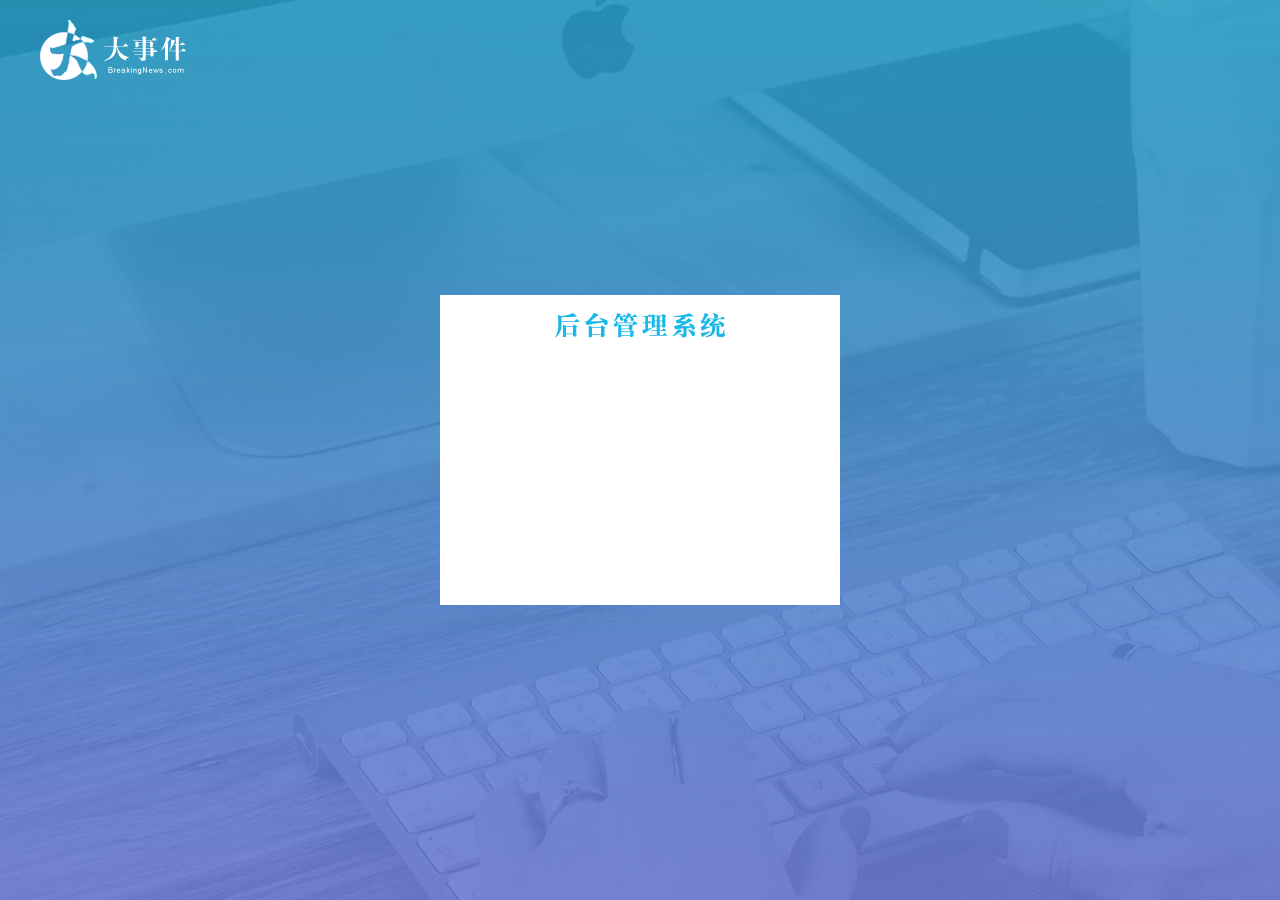
==== login.html @ 134fc9a3 "添加了顶部logo和标题" ====
<!DOCTYPE html>
<html lang="en">

<head>
    <meta charset="UTF-8">
    <meta http-equiv="X-UA-Compatible" content="IE=edge">
    <meta name="viewport" content="width=device-width, initial-scale=1.0">
    <title>大事件-登录页面</title>
    <!-- 引入 layui的css文件 -->
    <link rel="stylesheet" href="/assets/lib/layui/css/layui.css">
    <!-- 引入 本页面 的 css -->
    <link rel="stylesheet" href="/assets/css/login.css">
</head>

<body>
    <!-- 顶部 logo -->
    <div class="layui-main header">
        <img src="/assets/images/logo.png" alt="">
    </div>
    <!-- 注册和登录区域   -->
    <div class="loginAndRegBox">
        <!-- 1.标题 -->
        <div class="titleBox"></div>
        <!-- 2.登录 -->
        <!-- 3.注册 -->
    </div>
</body>

</html>
---- assets/lib/layui/css/layui.css ----
/** layui-v2.5.5 MIT License By https://www.layui.com */
 .layui-inline,img{display:inline-block;vertical-align:middle}h1,h2,h3,h4,h5,h6{font-weight:400}.layui-edge,.layui-header,.layui-inline,.layui-main{position:relative}.layui-body,.layui-edge,.layui-elip{overflow:hidden}.layui-btn,.layui-edge,.layui-inline,img{vertical-align:middle}.layui-btn,.layui-disabled,.layui-icon,.layui-unselect{-moz-user-select:none;-webkit-user-select:none;-ms-user-select:none}.layui-elip,.layui-form-checkbox span,.layui-form-pane .layui-form-label{text-overflow:ellipsis;white-space:nowrap}.layui-breadcrumb,.layui-tree-btnGroup{visibility:hidden}blockquote,body,button,dd,div,dl,dt,form,h1,h2,h3,h4,h5,h6,input,li,ol,p,pre,td,textarea,th,ul{margin:0;padding:0;-webkit-tap-highlight-color:rgba(0,0,0,0)}a:active,a:hover{outline:0}img{border:none}li{list-style:none}table{border-collapse:collapse;border-spacing:0}h4,h5,h6{font-size:100%}button,input,optgroup,option,select,textarea{font-family:inherit;font-size:inherit;font-style:inherit;font-weight:inherit;outline:0}pre{white-space:pre-wrap;white-space:-moz-pre-wrap;white-space:-pre-wrap;white-space:-o-pre-wrap;word-wrap:break-word}body{line-height:24px;font:14px Helvetica Neue,Helvetica,PingFang SC,Tahoma,Arial,sans-serif}hr{height:1px;margin:10px 0;border:0;clear:both}a{color:#333;text-decoration:none}a:hover{color:#777}a cite{font-style:normal;*cursor:pointer}.layui-border-box,.layui-border-box *{box-sizing:border-box}.layui-box,.layui-box *{box-sizing:content-box}.layui-clear{clear:both;*zoom:1}.layui-clear:after{content:'\20';clear:both;*zoom:1;display:block;height:0}.layui-inline{*display:inline;*zoom:1}.layui-edge{display:inline-block;width:0;height:0;border-width:6px;border-style:dashed;border-color:transparent}.layui-edge-top{top:-4px;border-bottom-color:#999;border-bottom-style:solid}.layui-edge-right{border-left-color:#999;border-left-style:solid}.layui-edge-bottom{top:2px;border-top-color:#999;border-top-style:solid}.layui-edge-left{border-right-color:#999;border-right-style:solid}.layui-disabled,.layui-disabled:hover{color:#d2d2d2!important;cursor:not-allowed!important}.layui-circle{border-radius:100%}.layui-show{display:block!important}.layui-hide{display:none!important}@font-face{font-family:layui-icon;src:url(../font/iconfont.eot?v=250);src:url(../font/iconfont.eot?v=250#iefix) format('embedded-opentype'),url(../font/iconfont.woff2?v=250) format('woff2'),url(../font/iconfont.woff?v=250) format('woff'),url(../font/iconfont.ttf?v=250) format('truetype'),url(../font/iconfont.svg?v=250#layui-icon) format('svg')}.layui-icon{font-family:layui-icon!important;font-size:16px;font-style:normal;-webkit-font-smoothing:antialiased;-moz-osx-font-smoothing:grayscale}.layui-icon-reply-fill:before{content:"\e611"}.layui-icon-set-fill:before{content:"\e614"}.layui-icon-menu-fill:before{content:"\e60f"}.layui-icon-search:before{content:"\e615"}.layui-icon-share:before{content:"\e641"}.layui-icon-set-sm:before{content:"\e620"}.layui-icon-engine:before{content:"\e628"}.layui-icon-close:before{content:"\1006"}.layui-icon-close-fill:before{content:"\1007"}.layui-icon-chart-screen:before{content:"\e629"}.layui-icon-star:before{content:"\e600"}.layui-icon-circle-dot:before{content:"\e617"}.layui-icon-chat:before{content:"\e606"}.layui-icon-release:before{content:"\e609"}.layui-icon-list:before{content:"\e60a"}.layui-icon-chart:before{content:"\e62c"}.layui-icon-ok-circle:before{content:"\1005"}.layui-icon-layim-theme:before{content:"\e61b"}.layui-icon-table:before{content:"\e62d"}.layui-icon-right:before{content:"\e602"}.layui-icon-left:before{content:"\e603"}.layui-icon-cart-simple:before{content:"\e698"}.layui-icon-face-cry:before{content:"\e69c"}.layui-icon-face-smile:before{content:"\e6af"}.layui-icon-survey:before{content:"\e6b2"}.layui-icon-tree:before{content:"\e62e"}.layui-icon-upload-circle:before{content:"\e62f"}.layui-icon-add-circle:before{content:"\e61f"}.layui-icon-download-circle:before{content:"\e601"}.layui-icon-templeate-1:before{content:"\e630"}.layui-icon-util:before{content:"\e631"}.layui-icon-face-surprised:before{content:"\e664"}.layui-icon-edit:before{content:"\e642"}.layui-icon-speaker:before{content:"\e645"}.layui-icon-down:before{content:"\e61a"}.layui-icon-file:before{content:"\e621"}.layui-icon-layouts:before{content:"\e632"}.layui-icon-rate-half:before{content:"\e6c9"}.layui-icon-add-circle-fine:before{content:"\e608"}.layui-icon-prev-circle:before{content:"\e633"}.layui-icon-read:before{content:"\e705"}.layui-icon-404:before{content:"\e61c"}.layui-icon-carousel:before{content:"\e634"}.layui-icon-help:before{content:"\e607"}.layui-icon-code-circle:before{content:"\e635"}.layui-icon-water:before{content:"\e636"}.layui-icon-username:before{content:"\e66f"}.layui-icon-find-fill:before{content:"\e670"}.layui-icon-about:before{content:"\e60b"}.layui-icon-location:before{content:"\e715"}.layui-icon-up:before{content:"\e619"}.layui-icon-pause:before{content:"\e651"}.layui-icon-date:before{content:"\e637"}.layui-icon-layim-uploadfile:before{content:"\e61d"}.layui-icon-delete:before{content:"\e640"}.layui-icon-play:before{content:"\e652"}.layui-icon-top:before{content:"\e604"}.layui-icon-friends:before{content:"\e612"}.layui-icon-refresh-3:before{content:"\e9aa"}.layui-icon-ok:before{content:"\e605"}.layui-icon-layer:before{content:"\e638"}.layui-icon-face-smile-fine:before{content:"\e60c"}.layui-icon-dollar:before{content:"\e659"}.layui-icon-group:before{content:"\e613"}.layui-icon-layim-download:before{content:"\e61e"}.layui-icon-picture-fine:before{content:"\e60d"}.layui-icon-link:before{content:"\e64c"}.layui-icon-diamond:before{content:"\e735"}.layui-icon-log:before{content:"\e60e"}.layui-icon-rate-solid:before{content:"\e67a"}.layui-icon-fonts-del:before{content:"\e64f"}.layui-icon-unlink:before{content:"\e64d"}.layui-icon-fonts-clear:before{content:"\e639"}.layui-icon-triangle-r:before{content:"\e623"}.layui-icon-circle:before{content:"\e63f"}.layui-icon-radio:before{content:"\e643"}.layui-icon-align-center:before{content:"\e647"}.layui-icon-align-right:before{content:"\e648"}.layui-icon-align-left:before{content:"\e649"}.layui-icon-loading-1:before{content:"\e63e"}.layui-icon-return:before{content:"\e65c"}.layui-icon-fonts-strong:before{content:"\e62b"}.layui-icon-upload:before{content:"\e67c"}.layui-icon-dialogue:before{content:"\e63a"}.layui-icon-video:before{content:"\e6ed"}.layui-icon-headset:before{content:"\e6fc"}.layui-icon-cellphone-fine:before{content:"\e63b"}.layui-icon-add-1:before{content:"\e654"}.layui-icon-face-smile-b:before{content:"\e650"}.layui-icon-fonts-html:before{content:"\e64b"}.layui-icon-form:before{content:"\e63c"}.layui-icon-cart:before{content:"\e657"}.layui-icon-camera-fill:before{content:"\e65d"}.layui-icon-tabs:before{content:"\e62a"}.layui-icon-fonts-code:before{content:"\e64e"}.layui-icon-fire:before{content:"\e756"}.layui-icon-set:before{content:"\e716"}.layui-icon-fonts-u:before{content:"\e646"}.layui-icon-triangle-d:before{content:"\e625"}.layui-icon-tips:before{content:"\e702"}.layui-icon-picture:before{content:"\e64a"}.layui-icon-more-vertical:before{content:"\e671"}.layui-icon-flag:before{content:"\e66c"}.layui-icon-loading:before{content:"\e63d"}.layui-icon-fonts-i:before{content:"\e644"}.layui-icon-refresh-1:before{content:"\e666"}.layui-icon-rmb:before{content:"\e65e"}.layui-icon-home:before{content:"\e68e"}.layui-icon-user:before{content:"\e770"}.layui-icon-notice:before{content:"\e667"}.layui-icon-login-weibo:before{content:"\e675"}.layui-icon-voice:before{content:"\e688"}.layui-icon-upload-drag:before{content:"\e681"}.layui-icon-login-qq:before{content:"\e676"}.layui-icon-snowflake:before{content:"\e6b1"}.layui-icon-file-b:before{content:"\e655"}.layui-icon-template:before{content:"\e663"}.layui-icon-auz:before{content:"\e672"}.layui-icon-console:before{content:"\e665"}.layui-icon-app:before{content:"\e653"}.layui-icon-prev:before{content:"\e65a"}.layui-icon-website:before{content:"\e7ae"}.layui-icon-next:before{content:"\e65b"}.layui-icon-component:before{content:"\e857"}.layui-icon-more:before{content:"\e65f"}.layui-icon-login-wechat:before{content:"\e677"}.layui-icon-shrink-right:before{content:"\e668"}.layui-icon-spread-left:before{content:"\e66b"}.layui-icon-camera:before{content:"\e660"}.layui-icon-note:before{content:"\e66e"}.layui-icon-refresh:before{content:"\e669"}.layui-icon-female:before{content:"\e661"}.layui-icon-male:before{content:"\e662"}.layui-icon-password:before{content:"\e673"}.layui-icon-senior:before{content:"\e674"}.layui-icon-theme:before{content:"\e66a"}.layui-icon-tread:before{content:"\e6c5"}.layui-icon-praise:before{content:"\e6c6"}.layui-icon-star-fill:before{content:"\e658"}.layui-icon-rate:before{content:"\e67b"}.layui-icon-template-1:before{content:"\e656"}.layui-icon-vercode:before{content:"\e679"}.layui-icon-cellphone:before{content:"\e678"}.layui-icon-screen-full:before{content:"\e622"}.layui-icon-screen-restore:before{content:"\e758"}.layui-icon-cols:before{content:"\e610"}.layui-icon-export:before{content:"\e67d"}.layui-icon-print:before{content:"\e66d"}.layui-icon-slider:before{content:"\e714"}.layui-icon-addition:before{content:"\e624"}.layui-icon-subtraction:before{content:"\e67e"}.layui-icon-service:before{content:"\e626"}.layui-icon-transfer:before{content:"\e691"}.layui-main{width:1140px;margin:0 auto}.layui-header{z-index:1000;height:60px}.layui-header a:hover{transition:all .5s;-webkit-transition:all .5s}.layui-side{position:fixed;left:0;top:0;bottom:0;z-index:999;width:200px;overflow-x:hidden}.layui-side-scroll{position:relative;width:220px;height:100%;overflow-x:hidden}.layui-body{position:absolute;left:200px;right:0;top:0;bottom:0;z-index:998;width:auto;overflow-y:auto;box-sizing:border-box}.layui-layout-body{overflow:hidden}.layui-layout-admin .layui-header{background-color:#23262E}.layui-layout-admin .layui-side{top:60px;width:200px;overflow-x:hidden}.layui-layout-admin .layui-body{position:fixed;top:60px;bottom:44px}.layui-layout-admin .layui-main{width:auto;margin:0 15px}.layui-layout-admin .layui-footer{position:fixed;left:200px;right:0;bottom:0;height:44px;line-height:44px;padding:0 15px;background-color:#eee}.layui-layout-admin .layui-logo{position:absolute;left:0;top:0;width:200px;height:100%;line-height:60px;text-align:center;color:#009688;font-size:16px}.layui-layout-admin .layui-header .layui-nav{background:0 0}.layui-layout-left{position:absolute!important;left:200px;top:0}.layui-layout-right{position:absolute!important;right:0;top:0}.layui-container{position:relative;margin:0 auto;padding:0 15px;box-sizing:border-box}.layui-fluid{position:relative;margin:0 auto;padding:0 15px}.layui-row:after,.layui-row:before{content:'';display:block;clear:both}.layui-col-lg1,.layui-col-lg10,.layui-col-lg11,.layui-col-lg12,.layui-col-lg2,.layui-col-lg3,.layui-col-lg4,.layui-col-lg5,.layui-col-lg6,.layui-col-lg7,.layui-col-lg8,.layui-col-lg9,.layui-col-md1,.layui-col-md10,.layui-col-md11,.layui-col-md12,.layui-col-md2,.layui-col-md3,.layui-col-md4,.layui-col-md5,.layui-col-md6,.layui-col-md7,.layui-col-md8,.layui-col-md9,.layui-col-sm1,.layui-col-sm10,.layui-col-sm11,.layui-col-sm12,.layui-col-sm2,.layui-col-sm3,.layui-col-sm4,.layui-col-sm5,.layui-col-sm6,.layui-col-sm7,.layui-col-sm8,.layui-col-sm9,.layui-col-xs1,.layui-col-xs10,.layui-col-xs11,.layui-col-xs12,.layui-col-xs2,.layui-col-xs3,.layui-col-xs4,.layui-col-xs5,.layui-col-xs6,.layui-col-xs7,.layui-col-xs8,.layui-col-xs9{position:relative;display:block;box-sizing:border-box}.layui-col-xs1,.layui-col-xs10,.layui-col-xs11,.layui-col-xs12,.layui-col-xs2,.layui-col-xs3,.layui-col-xs4,.layui-col-xs5,.layui-col-xs6,.layui-col-xs7,.layui-col-xs8,.layui-col-xs9{float:left}.layui-col-xs1{width:8.33333333%}.layui-col-xs2{width:16.66666667%}.layui-col-xs3{width:25%}.layui-col-xs4{width:33.33333333%}.layui-col-xs5{width:41.66666667%}.layui-col-xs6{width:50%}.layui-col-xs7{width:58.33333333%}.layui-col-xs8{width:66.66666667%}.layui-col-xs9{width:75%}.layui-col-xs10{width:83.33333333%}.layui-col-xs11{width:91.66666667%}.layui-col-xs12{width:100%}.layui-col-xs-offset1{margin-left:8.33333333%}.layui-col-xs-offset2{margin-left:16.66666667%}.layui-col-xs-offset3{margin-left:25%}.layui-col-xs-offset4{margin-left:33.33333333%}.layui-col-xs-offset5{margin-left:41.66666667%}.layui-col-xs-offset6{margin-left:50%}.layui-col-xs-offset7{margin-left:58.33333333%}.layui-col-xs-offset8{margin-left:66.66666667%}.layui-col-xs-offset9{margin-left:75%}.layui-col-xs-offset10{margin-left:83.33333333%}.layui-col-xs-offset11{margin-left:91.66666667%}.layui-col-xs-offset12{margin-left:100%}@media screen and (max-width:768px){.layui-hide-xs{display:none!important}.layui-show-xs-block{display:block!important}.layui-show-xs-inline{display:inline!important}.layui-show-xs-inline-block{display:inline-block!important}}@media screen and (min-width:768px){.layui-container{width:750px}.layui-hide-sm{display:none!important}.layui-show-sm-block{display:block!important}.layui-show-sm-inline{display:inline!important}.layui-show-sm-inline-block{display:inline-block!important}.layui-col-sm1,.layui-col-sm10,.layui-col-sm11,.layui-col-sm12,.layui-col-sm2,.layui-col-sm3,.layui-col-sm4,.layui-col-sm5,.layui-col-sm6,.layui-col-sm7,.layui-col-sm8,.layui-col-sm9{float:left}.layui-col-sm1{width:8.33333333%}.layui-col-sm2{width:16.66666667%}.layui-col-sm3{width:25%}.layui-col-sm4{width:33.33333333%}.layui-col-sm5{width:41.66666667%}.layui-col-sm6{width:50%}.layui-col-sm7{width:58.33333333%}.layui-col-sm8{width:66.66666667%}.layui-col-sm9{width:75%}.layui-col-sm10{width:83.33333333%}.layui-col-sm11{width:91.66666667%}.layui-col-sm12{width:100%}.layui-col-sm-offset1{margin-left:8.33333333%}.layui-col-sm-offset2{margin-left:16.66666667%}.layui-col-sm-offset3{margin-left:25%}.layui-col-sm-offset4{margin-left:33.33333333%}.layui-col-sm-offset5{margin-left:41.66666667%}.layui-col-sm-offset6{margin-left:50%}.layui-col-sm-offset7{margin-left:58.33333333%}.layui-col-sm-offset8{margin-left:66.66666667%}.layui-col-sm-offset9{margin-left:75%}.layui-col-sm-offset10{margin-left:83.33333333%}.layui-col-sm-offset11{margin-left:91.66666667%}.layui-col-sm-offset12{margin-left:100%}}@media screen and (min-width:992px){.layui-container{width:970px}.layui-hide-md{display:none!important}.layui-show-md-block{display:block!important}.layui-show-md-inline{display:inline!important}.layui-show-md-inline-block{display:inline-block!important}.layui-col-md1,.layui-col-md10,.layui-col-md11,.layui-col-md12,.layui-col-md2,.layui-col-md3,.layui-col-md4,.layui-col-md5,.layui-col-md6,.layui-col-md7,.layui-col-md8,.layui-col-md9{float:left}.layui-col-md1{width:8.33333333%}.layui-col-md2{width:16.66666667%}.layui-col-md3{width:25%}.layui-col-md4{width:33.33333333%}.layui-col-md5{width:41.66666667%}.layui-col-md6{width:50%}.layui-col-md7{width:58.33333333%}.layui-col-md8{width:66.66666667%}.layui-col-md9{width:75%}.layui-col-md10{width:83.33333333%}.layui-col-md11{width:91.66666667%}.layui-col-md12{width:100%}.layui-col-md-offset1{margin-left:8.33333333%}.layui-col-md-offset2{margin-left:16.66666667%}.layui-col-md-offset3{margin-left:25%}.layui-col-md-offset4{margin-left:33.33333333%}.layui-col-md-offset5{margin-left:41.66666667%}.layui-col-md-offset6{margin-left:50%}.layui-col-md-offset7{margin-left:58.33333333%}.layui-col-md-offset8{margin-left:66.66666667%}.layui-col-md-offset9{margin-left:75%}.layui-col-md-offset10{margin-left:83.33333333%}.layui-col-md-offset11{margin-left:91.66666667%}.layui-col-md-offset12{margin-left:100%}}@media screen and (min-width:1200px){.layui-container{width:1170px}.layui-hide-lg{display:none!important}.layui-show-lg-block{display:block!important}.layui-show-lg-inline{display:inline!important}.layui-show-lg-inline-block{display:inline-block!important}.layui-col-lg1,.layui-col-lg10,.layui-col-lg11,.layui-col-lg12,.layui-col-lg2,.layui-col-lg3,.layui-col-lg4,.layui-col-lg5,.layui-col-lg6,.layui-col-lg7,.layui-col-lg8,.layui-col-lg9{float:left}.layui-col-lg1{width:8.33333333%}.layui-col-lg2{width:16.66666667%}.layui-col-lg3{width:25%}.layui-col-lg4{width:33.33333333%}.layui-col-lg5{width:41.66666667%}.layui-col-lg6{width:50%}.layui-col-lg7{width:58.33333333%}.layui-col-lg8{width:66.66666667%}.layui-col-lg9{width:75%}.layui-col-lg10{width:83.33333333%}.layui-col-lg11{width:91.66666667%}.layui-col-lg12{width:100%}.layui-col-lg-offset1{margin-left:8.33333333%}.layui-col-lg-offset2{margin-left:16.66666667%}.layui-col-lg-offset3{margin-left:25%}.layui-col-lg-offset4{margin-left:33.33333333%}.layui-col-lg-offset5{margin-left:41.66666667%}.layui-col-lg-offset6{margin-left:50%}.layui-col-lg-offset7{margin-left:58.33333333%}.layui-col-lg-offset8{margin-left:66.66666667%}.layui-col-lg-offset9{margin-left:75%}.layui-col-lg-offset10{margin-left:83.33333333%}.layui-col-lg-offset11{margin-left:91.66666667%}.layui-col-lg-offset12{margin-left:100%}}.layui-col-space1{margin:-.5px}.layui-col-space1>*{padding:.5px}.layui-col-space3{margin:-1.5px}.layui-col-space3>*{padding:1.5px}.layui-col-space5{margin:-2.5px}.layui-col-space5>*{padding:2.5px}.layui-col-space8{margin:-3.5px}.layui-col-space8>*{padding:3.5px}.layui-col-space10{margin:-5px}.layui-col-space10>*{padding:5px}.layui-col-space12{margin:-6px}.layui-col-space12>*{padding:6px}.layui-col-space15{margin:-7.5px}.layui-col-space15>*{padding:7.5px}.layui-col-space18{margin:-9px}.layui-col-space18>*{padding:9px}.layui-col-space20{margin:-10px}.layui-col-space20>*{padding:10px}.layui-col-space22{margin:-11px}.layui-col-space22>*{padding:11px}.layui-col-space25{margin:-12.5px}.layui-col-space25>*{padding:12.5px}.layui-col-space30{margin:-15px}.layui-col-space30>*{padding:15px}.layui-btn,.layui-input,.layui-select,.layui-textarea,.layui-upload-button{outline:0;-webkit-appearance:none;transition:all .3s;-webkit-transition:all .3s;box-sizing:border-box}.layui-elem-quote{margin-bottom:10px;padding:15px;line-height:22px;border-left:5px solid #009688;border-radius:0 2px 2px 0;background-color:#f2f2f2}.layui-quote-nm{border-style:solid;border-width:1px 1px 1px 5px;background:0 0}.layui-elem-field{margin-bottom:10px;padding:0;border-width:1px;border-style:solid}.layui-elem-field legend{margin-left:20px;padding:0 10px;font-size:20px;font-weight:300}.layui-field-title{margin:10px 0 20px;border-width:1px 0 0}.layui-field-box{padding:10px 15px}.layui-field-title .layui-field-box{padding:10px 0}.layui-progress{position:relative;height:6px;border-radius:20px;background-color:#e2e2e2}.layui-progress-bar{position:absolute;left:0;top:0;width:0;max-width:100%;height:6px;border-radius:20px;text-align:right;background-color:#5FB878;transition:all .3s;-webkit-transition:all .3s}.layui-progress-big,.layui-progress-big .layui-progress-bar{height:18px;line-height:18px}.layui-progress-text{position:relative;top:-20px;line-height:18px;font-size:12px;color:#666}.layui-progress-big .layui-progress-text{position:static;padding:0 10px;color:#fff}.layui-collapse{border-width:1px;border-style:solid;border-radius:2px}.layui-colla-content,.layui-colla-item{border-top-width:1px;border-top-style:solid}.layui-colla-item:first-child{border-top:none}.layui-colla-title{position:relative;height:42px;line-height:42px;padding:0 15px 0 35px;color:#333;background-color:#f2f2f2;cursor:pointer;font-size:14px;overflow:hidden}.layui-colla-content{display:none;padding:10px 15px;line-height:22px;color:#666}.layui-colla-icon{position:absolute;left:15px;top:0;font-size:14px}.layui-card{margin-bottom:15px;border-radius:2px;background-color:#fff;box-shadow:0 1px 2px 0 rgba(0,0,0,.05)}.layui-card:last-child{margin-bottom:0}.layui-card-header{position:relative;height:42px;line-height:42px;padding:0 15px;border-bottom:1px solid #f6f6f6;color:#333;border-radius:2px 2px 0 0;font-size:14px}.layui-bg-black,.layui-bg-blue,.layui-bg-cyan,.layui-bg-green,.layui-bg-orange,.layui-bg-red{color:#fff!important}.layui-card-body{position:relative;padding:10px 15px;line-height:24px}.layui-card-body[pad15]{padding:15px}.layui-card-body[pad20]{padding:20px}.layui-card-body .layui-table{margin:5px 0}.layui-card .layui-tab{margin:0}.layui-panel-window{position:relative;padding:15px;border-radius:0;border-top:5px solid #E6E6E6;background-color:#fff}.layui-auxiliar-moving{position:fixed;left:0;right:0;top:0;bottom:0;width:100%;height:100%;background:0 0;z-index:9999999999}.layui-form-label,.layui-form-mid,.layui-form-select,.layui-input-block,.layui-input-inline,.layui-textarea{position:relative}.layui-bg-red{background-color:#FF5722!important}.layui-bg-orange{background-color:#FFB800!important}.layui-bg-green{background-color:#009688!important}.layui-bg-cyan{background-color:#2F4056!important}.layui-bg-blue{background-color:#1E9FFF!important}.layui-bg-black{background-color:#393D49!important}.layui-bg-gray{background-color:#eee!important;color:#666!important}.layui-badge-rim,.layui-colla-content,.layui-colla-item,.layui-collapse,.layui-elem-field,.layui-form-pane .layui-form-item[pane],.layui-form-pane .layui-form-label,.layui-input,.layui-layedit,.layui-layedit-tool,.layui-quote-nm,.layui-select,.layui-tab-bar,.layui-tab-card,.layui-tab-title,.layui-tab-title .layui-this:after,.layui-textarea{border-color:#e6e6e6}.layui-timeline-item:before,hr{background-color:#e6e6e6}.layui-text{line-height:22px;font-size:14px;color:#666}.layui-text h1,.layui-text h2,.layui-text h3{font-weight:500;color:#333}.layui-text h1{font-size:30px}.layui-text h2{font-size:24px}.layui-text h3{font-size:18px}.layui-text a:not(.layui-btn){color:#01AAED}.layui-text a:not(.layui-btn):hover{text-decoration:underline}.layui-text ul{padding:5px 0 5px 15px}.layui-text ul li{margin-top:5px;list-style-type:disc}.layui-text em,.layui-word-aux{color:#999!important;padding:0 5px!important}.layui-btn{display:inline-block;height:38px;line-height:38px;padding:0 18px;background-color:#009688;color:#fff;white-space:nowrap;text-align:center;font-size:14px;border:none;border-radius:2px;cursor:pointer}.layui-btn:hover{opacity:.8;filter:alpha(opacity=80);color:#fff}.layui-btn:active{opacity:1;filter:alpha(opacity=100)}.layui-btn+.layui-btn{margin-left:10px}.layui-btn-container{font-size:0}.layui-btn-container .layui-btn{margin-right:10px;margin-bottom:10px}.layui-btn-container .layui-btn+.layui-btn{margin-left:0}.layui-table .layui-btn-container .layui-btn{margin-bottom:9px}.layui-btn-radius{border-radius:100px}.layui-btn .layui-icon{margin-right:3px;font-size:18px;vertical-align:bottom;vertical-align:middle\9}.layui-btn-primary{border:1px solid #C9C9C9;background-color:#fff;color:#555}.layui-btn-primary:hover{border-color:#009688;color:#333}.layui-btn-normal{background-color:#1E9FFF}.layui-btn-warm{background-color:#FFB800}.layui-btn-danger{background-color:#FF5722}.layui-btn-checked{background-color:#5FB878}.layui-btn-disabled,.layui-btn-disabled:active,.layui-btn-disabled:hover{border:1px solid #e6e6e6;background-color:#FBFBFB;color:#C9C9C9;cursor:not-allowed;opacity:1}.layui-btn-lg{height:44px;line-height:44px;padding:0 25px;font-size:16px}.layui-btn-sm{height:30px;line-height:30px;padding:0 10px;font-size:12px}.layui-btn-sm i{font-size:16px!important}.layui-btn-xs{height:22px;line-height:22px;padding:0 5px;font-size:12px}.layui-btn-xs i{font-size:14px!important}.layui-btn-group{display:inline-block;vertical-align:middle;font-size:0}.layui-btn-group .layui-btn{margin-left:0!important;margin-right:0!important;border-left:1px solid rgba(255,255,255,.5);border-radius:0}.layui-btn-group .layui-btn-primary{border-left:none}.layui-btn-group .layui-btn-primary:hover{border-color:#C9C9C9;color:#009688}.layui-btn-group .layui-btn:first-child{border-left:none;border-radius:2px 0 0 2px}.layui-btn-group .layui-btn-primary:first-child{border-left:1px solid #c9c9c9}.layui-btn-group .layui-btn:last-child{border-radius:0 2px 2px 0}.layui-btn-group .layui-btn+.layui-btn{margin-left:0}.layui-btn-group+.layui-btn-group{margin-left:10px}.layui-btn-fluid{width:100%}.layui-input,.layui-select,.layui-textarea{height:38px;line-height:1.3;line-height:38px\9;border-width:1px;border-style:solid;background-color:#fff;border-radius:2px}.layui-input::-webkit-input-placeholder,.layui-select::-webkit-input-placeholder,.layui-textarea::-webkit-input-placeholder{line-height:1.3}.layui-input,.layui-textarea{display:block;width:100%;padding-left:10px}.layui-input:hover,.layui-textarea:hover{border-color:#D2D2D2!important}.layui-input:focus,.layui-textarea:focus{border-color:#C9C9C9!important}.layui-textarea{min-height:100px;height:auto;line-height:20px;padding:6px 10px;resize:vertical}.layui-select{padding:0 10px}.layui-form input[type=checkbox],.layui-form input[type=radio],.layui-form select{display:none}.layui-form [lay-ignore]{display:initial}.layui-form-item{margin-bottom:15px;clear:both;*zoom:1}.layui-form-item:after{content:'\20';clear:both;*zoom:1;display:block;height:0}.layui-form-label{float:left;display:block;padding:9px 15px;width:80px;font-weight:400;line-height:20px;text-align:right}.layui-form-label-col{display:block;float:none;padding:9px 0;line-height:20px;text-align:left}.layui-form-item .layui-inline{margin-bottom:5px;margin-right:10px}.layui-input-block{margin-left:110px;min-height:36px}.layui-input-inline{display:inline-block;vertical-align:middle}.layui-form-item .layui-input-inline{float:left;width:190px;margin-right:10px}.layui-form-text .layui-input-inline{width:auto}.layui-form-mid{float:left;display:block;padding:9px 0!important;line-height:20px;margin-right:10px}.layui-form-danger+.layui-form-select .layui-input,.layui-form-danger:focus{border-color:#FF5722!important}.layui-form-select .layui-input{padding-right:30px;cursor:pointer}.layui-form-select .layui-edge{position:absolute;right:10px;top:50%;margin-top:-3px;cursor:pointer;border-width:6px;border-top-color:#c2c2c2;border-top-style:solid;transition:all .3s;-webkit-transition:all .3s}.layui-form-select dl{display:none;position:absolute;left:0;top:42px;padding:5px 0;z-index:899;min-width:100%;border:1px solid #d2d2d2;max-height:300px;overflow-y:auto;background-color:#fff;border-radius:2px;box-shadow:0 2px 4px rgba(0,0,0,.12);box-sizing:border-box}.layui-form-select dl dd,.layui-form-select dl dt{padding:0 10px;line-height:36px;white-space:nowrap;overflow:hidden;text-overflow:ellipsis}.layui-form-select dl dt{font-size:12px;color:#999}.layui-form-select dl dd{cursor:pointer}.layui-form-select dl dd:hover{background-color:#f2f2f2;-webkit-transition:.5s all;transition:.5s all}.layui-form-select .layui-select-group dd{padding-left:20px}.layui-form-select dl dd.layui-select-tips{padding-left:10px!important;color:#999}.layui-form-select dl dd.layui-this{background-color:#5FB878;color:#fff}.layui-form-checkbox,.layui-form-select dl dd.layui-disabled{background-color:#fff}.layui-form-selected dl{display:block}.layui-form-checkbox,.layui-form-checkbox *,.layui-form-switch{display:inline-block;vertical-align:middle}.layui-form-selected .layui-edge{margin-top:-9px;-webkit-transform:rotate(180deg);transform:rotate(180deg);margin-top:-3px\9}:root .layui-form-selected .layui-edge{margin-top:-9px\0/IE9}.layui-form-selectup dl{top:auto;bottom:42px}.layui-select-none{margin:5px 0;text-align:center;color:#999}.layui-select-disabled .layui-disabled{border-color:#eee!important}.layui-select-disabled .layui-edge{border-top-color:#d2d2d2}.layui-form-checkbox{position:relative;height:30px;line-height:30px;margin-right:10px;padding-right:30px;cursor:pointer;font-size:0;-webkit-transition:.1s linear;transition:.1s linear;box-sizing:border-box}.layui-form-checkbox span{padding:0 10px;height:100%;font-size:14px;border-radius:2px 0 0 2px;background-color:#d2d2d2;color:#fff;overflow:hidden}.layui-form-checkbox:hover span{background-color:#c2c2c2}.layui-form-checkbox i{position:absolute;right:0;top:0;width:30px;height:28px;border:1px solid #d2d2d2;border-left:none;border-radius:0 2px 2px 0;color:#fff;font-size:20px;text-align:center}.layui-form-checkbox:hover i{border-color:#c2c2c2;color:#c2c2c2}.layui-form-checked,.layui-form-checked:hover{border-color:#5FB878}.layui-form-checked span,.layui-form-checked:hover span{background-color:#5FB878}.layui-form-checked i,.layui-form-checked:hover i{color:#5FB878}.layui-form-item .layui-form-checkbox{margin-top:4px}.layui-form-checkbox[lay-skin=primary]{height:auto!important;line-height:normal!important;min-width:18px;min-height:18px;border:none!important;margin-right:0;padding-left:28px;padding-right:0;background:0 0}.layui-form-checkbox[lay-skin=primary] span{padding-left:0;padding-right:15px;line-height:18px;background:0 0;color:#666}.layui-form-checkbox[lay-skin=primary] i{right:auto;left:0;width:16px;height:16px;line-height:16px;border:1px solid #d2d2d2;font-size:12px;border-radius:2px;background-color:#fff;-webkit-transition:.1s linear;transition:.1s linear}.layui-form-checkbox[lay-skin=primary]:hover i{border-color:#5FB878;color:#fff}.layui-form-checked[lay-skin=primary] i{border-color:#5FB878!important;background-color:#5FB878;color:#fff}.layui-checkbox-disbaled[lay-skin=primary] span{background:0 0!important;color:#c2c2c2}.layui-checkbox-disbaled[lay-skin=primary]:hover i{border-color:#d2d2d2}.layui-form-item .layui-form-checkbox[lay-skin=primary]{margin-top:10px}.layui-form-switch{position:relative;height:22px;line-height:22px;min-width:35px;padding:0 5px;margin-top:8px;border:1px solid #d2d2d2;border-radius:20px;cursor:pointer;background-color:#fff;-webkit-transition:.1s linear;transition:.1s linear}.layui-form-switch i{position:absolute;left:5px;top:3px;width:16px;height:16px;border-radius:20px;background-color:#d2d2d2;-webkit-transition:.1s linear;transition:.1s linear}.layui-form-switch em{position:relative;top:0;width:25px;margin-left:21px;padding:0!important;text-align:center!important;color:#999!important;font-style:normal!important;font-size:12px}.layui-form-onswitch{border-color:#5FB878;background-color:#5FB878}.layui-checkbox-disbaled,.layui-checkbox-disbaled i{border-color:#e2e2e2!important}.layui-form-onswitch i{left:100%;margin-left:-21px;background-color:#fff}.layui-form-onswitch em{margin-left:5px;margin-right:21px;color:#fff!important}.layui-checkbox-disbaled span{background-color:#e2e2e2!important}.layui-checkbox-disbaled:hover i{color:#fff!important}[lay-radio]{display:none}.layui-form-radio,.layui-form-radio *{display:inline-block;vertical-align:middle}.layui-form-radio{line-height:28px;margin:6px 10px 0 0;padding-right:10px;cursor:pointer;font-size:0}.layui-form-radio *{font-size:14px}.layui-form-radio>i{margin-right:8px;font-size:22px;color:#c2c2c2}.layui-form-radio>i:hover,.layui-form-radioed>i{color:#5FB878}.layui-radio-disbaled>i{color:#e2e2e2!important}.layui-form-pane .layui-form-label{width:110px;padding:8px 15px;height:38px;line-height:20px;border-width:1px;border-style:solid;border-radius:2px 0 0 2px;text-align:center;background-color:#FBFBFB;overflow:hidden;box-sizing:border-box}.layui-form-pane .layui-input-inline{margin-left:-1px}.layui-form-pane .layui-input-block{margin-left:110px;left:-1px}.layui-form-pane .layui-input{border-radius:0 2px 2px 0}.layui-form-pane .layui-form-text .layui-form-label{float:none;width:100%;border-radius:2px;box-sizing:border-box;text-align:left}.layui-form-pane .layui-form-text .layui-input-inline{display:block;margin:0;top:-1px;clear:both}.layui-form-pane .layui-form-text .layui-input-block{margin:0;left:0;top:-1px}.layui-form-pane .layui-form-text .layui-textarea{min-height:100px;border-radius:0 0 2px 2px}.layui-form-pane .layui-form-checkbox{margin:4px 0 4px 10px}.layui-form-pane .layui-form-radio,.layui-form-pane .layui-form-switch{margin-top:6px;margin-left:10px}.layui-form-pane .layui-form-item[pane]{position:relative;border-width:1px;border-style:solid}.layui-form-pane .layui-form-item[pane] .layui-form-label{position:absolute;left:0;top:0;height:100%;border-width:0 1px 0 0}.layui-form-pane .layui-form-item[pane] .layui-input-inline{margin-left:110px}@media screen and (max-width:450px){.layui-form-item .layui-form-label{text-overflow:ellipsis;overflow:hidden;white-space:nowrap}.layui-form-item .layui-inline{display:block;margin-right:0;margin-bottom:20px;clear:both}.layui-form-item .layui-inline:after{content:'\20';clear:both;display:block;height:0}.layui-form-item .layui-input-inline{display:block;float:none;left:-3px;width:auto;margin:0 0 10px 112px}.layui-form-item .layui-input-inline+.layui-form-mid{margin-left:110px;top:-5px;padding:0}.layui-form-item .layui-form-checkbox{margin-right:5px;margin-bottom:5px}}.layui-layedit{border-width:1px;border-style:solid;border-radius:2px}.layui-layedit-tool{padding:3px 5px;border-bottom-width:1px;border-bottom-style:solid;font-size:0}.layedit-tool-fixed{position:fixed;top:0;border-top:1px solid #e2e2e2}.layui-layedit-tool .layedit-tool-mid,.layui-layedit-tool .layui-icon{display:inline-block;vertical-align:middle;text-align:center;font-size:14px}.layui-layedit-tool .layui-icon{position:relative;width:32px;height:30px;line-height:30px;margin:3px 5px;color:#777;cursor:pointer;border-radius:2px}.layui-layedit-tool .layui-icon:hover{color:#393D49}.layui-layedit-tool .layui-icon:active{color:#000}.layui-layedit-tool .layedit-tool-active{background-color:#e2e2e2;color:#000}.layui-layedit-tool .layui-disabled,.layui-layedit-tool .layui-disabled:hover{color:#d2d2d2;cursor:not-allowed}.layui-layedit-tool .layedit-tool-mid{width:1px;height:18px;margin:0 10px;background-color:#d2d2d2}.layedit-tool-html{width:50px!important;font-size:30px!important}.layedit-tool-b,.layedit-tool-code,.layedit-tool-help{font-size:16px!important}.layedit-tool-d,.layedit-tool-face,.layedit-tool-image,.layedit-tool-unlink{font-size:18px!important}.layedit-tool-image input{position:absolute;font-size:0;left:0;top:0;width:100%;height:100%;opacity:.01;filter:Alpha(opacity=1);cursor:pointer}.layui-layedit-iframe iframe{display:block;width:100%}#LAY_layedit_code{overflow:hidden}.layui-laypage{display:inline-block;*display:inline;*zoom:1;vertical-align:middle;margin:10px 0;font-size:0}.layui-laypage>a:first-child,.layui-laypage>a:first-child em{border-radius:2px 0 0 2px}.layui-laypage>a:last-child,.layui-laypage>a:last-child em{border-radius:0 2px 2px 0}.layui-laypage>:first-child{margin-left:0!important}.layui-laypage>:last-child{margin-right:0!important}.layui-laypage a,.layui-laypage button,.layui-laypage input,.layui-laypage select,.layui-laypage span{border:1px solid #e2e2e2}.layui-laypage a,.layui-laypage span{display:inline-block;*display:inline;*zoom:1;vertical-align:middle;padding:0 15px;height:28px;line-height:28px;margin:0 -1px 5px 0;background-color:#fff;color:#333;font-size:12px}.layui-flow-more a *,.layui-laypage input,.layui-table-view select[lay-ignore]{display:inline-block}.layui-laypage a:hover{color:#009688}.layui-laypage em{font-style:normal}.layui-laypage .layui-laypage-spr{color:#999;font-weight:700}.layui-laypage a{text-decoration:none}.layui-laypage .layui-laypage-curr{position:relative}.layui-laypage .layui-laypage-curr em{position:relative;color:#fff}.layui-laypage .layui-laypage-curr .layui-laypage-em{position:absolute;left:-1px;top:-1px;padding:1px;width:100%;height:100%;background-color:#009688}.layui-laypage-em{border-radius:2px}.layui-laypage-next em,.layui-laypage-prev em{font-family:Sim sun;font-size:16px}.layui-laypage .layui-laypage-count,.layui-laypage .layui-laypage-limits,.layui-laypage .layui-laypage-refresh,.layui-laypage .layui-laypage-skip{margin-left:10px;margin-right:10px;padding:0;border:none}.layui-laypage .layui-laypage-limits,.layui-laypage .layui-laypage-refresh{vertical-align:top}.layui-laypage .layui-laypage-refresh i{font-size:18px;cursor:pointer}.layui-laypage select{height:22px;padding:3px;border-radius:2px;cursor:pointer}.layui-laypage .layui-laypage-skip{height:30px;line-height:30px;color:#999}.layui-laypage button,.layui-laypage input{height:30px;line-height:30px;border-radius:2px;vertical-align:top;background-color:#fff;box-sizing:border-box}.layui-laypage input{width:40px;margin:0 10px;padding:0 3px;text-align:center}.layui-laypage input:focus,.layui-laypage select:focus{border-color:#009688!important}.layui-laypage button{margin-left:10px;padding:0 10px;cursor:pointer}.layui-table,.layui-table-view{margin:10px 0}.layui-flow-more{margin:10px 0;text-align:center;color:#999;font-size:14px}.layui-flow-more a{height:32px;line-height:32px}.layui-flow-more a *{vertical-align:top}.layui-flow-more a cite{padding:0 20px;border-radius:3px;background-color:#eee;color:#333;font-style:normal}.layui-flow-more a cite:hover{opacity:.8}.layui-flow-more a i{font-size:30px;color:#737383}.layui-table{width:100%;background-color:#fff;color:#666}.layui-table tr{transition:all .3s;-webkit-transition:all .3s}.layui-table th{text-align:left;font-weight:400}.layui-table tbody tr:hover,.layui-table thead tr,.layui-table-click,.layui-table-header,.layui-table-hover,.layui-table-mend,.layui-table-patch,.layui-table-tool,.layui-table-total,.layui-table-total tr,.layui-table[lay-even] tr:nth-child(even){background-color:#f2f2f2}.layui-table td,.layui-table th,.layui-table-col-set,.layui-table-fixed-r,.layui-table-grid-down,.layui-table-header,.layui-table-page,.layui-table-tips-main,.layui-table-tool,.layui-table-total,.layui-table-view,.layui-table[lay-skin=line],.layui-table[lay-skin=row]{border-width:1px;border-style:solid;border-color:#e6e6e6}.layui-table td,.layui-table th{position:relative;padding:9px 15px;min-height:20px;line-height:20px;font-size:14px}.layui-table[lay-skin=line] td,.layui-table[lay-skin=line] th{border-width:0 0 1px}.layui-table[lay-skin=row] td,.layui-table[lay-skin=row] th{border-width:0 1px 0 0}.layui-table[lay-skin=nob] td,.layui-table[lay-skin=nob] th{border:none}.layui-table img{max-width:100px}.layui-table[lay-size=lg] td,.layui-table[lay-size=lg] th{padding:15px 30px}.layui-table-view .layui-table[lay-size=lg] .layui-table-cell{height:40px;line-height:40px}.layui-table[lay-size=sm] td,.layui-table[lay-size=sm] th{font-size:12px;padding:5px 10px}.layui-table-view .layui-table[lay-size=sm] .layui-table-cell{height:20px;line-height:20px}.layui-table[lay-data]{display:none}.layui-table-box{position:relative;overflow:hidden}.layui-table-view .layui-table{position:relative;width:auto;margin:0}.layui-table-view .layui-table[lay-skin=line]{border-width:0 1px 0 0}.layui-table-view .layui-table[lay-skin=row]{border-width:0 0 1px}.layui-table-view .layui-table td,.layui-table-view .layui-table th{padding:5px 0;border-top:none;border-left:none}.layui-table-view .layui-table th.layui-unselect .layui-table-cell span{cursor:pointer}.layui-table-view .layui-table td{cursor:default}.layui-table-view .layui-table td[data-edit=text]{cursor:text}.layui-table-view .layui-form-checkbox[lay-skin=primary] i{width:18px;height:18px}.layui-table-view .layui-form-radio{line-height:0;padding:0}.layui-table-view .layui-form-radio>i{margin:0;font-size:20px}.layui-table-init{position:absolute;left:0;top:0;width:100%;height:100%;text-align:center;z-index:110}.layui-table-init .layui-icon{position:absolute;left:50%;top:50%;margin:-15px 0 0 -15px;font-size:30px;color:#c2c2c2}.layui-table-header{border-width:0 0 1px;overflow:hidden}.layui-table-header .layui-table{margin-bottom:-1px}.layui-table-tool .layui-inline[lay-event]{position:relative;width:26px;height:26px;padding:5px;line-height:16px;margin-right:10px;text-align:center;color:#333;border:1px solid #ccc;cursor:pointer;-webkit-transition:.5s all;transition:.5s all}.layui-table-tool .layui-inline[lay-event]:hover{border:1px solid #999}.layui-table-tool-temp{padding-right:120px}.layui-table-tool-self{position:absolute;right:17px;top:10px}.layui-table-tool .layui-table-tool-self .layui-inline[lay-event]{margin:0 0 0 10px}.layui-table-tool-panel{position:absolute;top:29px;left:-1px;padding:5px 0;min-width:150px;min-height:40px;border:1px solid #d2d2d2;text-align:left;overflow-y:auto;background-color:#fff;box-shadow:0 2px 4px rgba(0,0,0,.12)}.layui-table-cell,.layui-table-tool-panel li{overflow:hidden;text-overflow:ellipsis;white-space:nowrap}.layui-table-tool-panel li{padding:0 10px;line-height:30px;-webkit-transition:.5s all;transition:.5s all}.layui-table-tool-panel li .layui-form-checkbox[lay-skin=primary]{width:100%;padding-left:28px}.layui-table-tool-panel li:hover{background-color:#f2f2f2}.layui-table-tool-panel li .layui-form-checkbox[lay-skin=primary] i{position:absolute;left:0;top:0}.layui-table-tool-panel li .layui-form-checkbox[lay-skin=primary] span{padding:0}.layui-table-tool .layui-table-tool-self .layui-table-tool-panel{left:auto;right:-1px}.layui-table-col-set{position:absolute;right:0;top:0;width:20px;height:100%;border-width:0 0 0 1px;background-color:#fff}.layui-table-sort{width:10px;height:20px;margin-left:5px;cursor:pointer!important}.layui-table-sort .layui-edge{position:absolute;left:5px;border-width:5px}.layui-table-sort .layui-table-sort-asc{top:3px;border-top:none;border-bottom-style:solid;border-bottom-color:#b2b2b2}.layui-table-sort .layui-table-sort-asc:hover{border-bottom-color:#666}.layui-table-sort .layui-table-sort-desc{bottom:5px;border-bottom:none;border-top-style:solid;border-top-color:#b2b2b2}.layui-table-sort .layui-table-sort-desc:hover{border-top-color:#666}.layui-table-sort[lay-sort=asc] .layui-table-sort-asc{border-bottom-color:#000}.layui-table-sort[lay-sort=desc] .layui-table-sort-desc{border-top-color:#000}.layui-table-cell{height:28px;line-height:28px;padding:0 15px;position:relative;box-sizing:border-box}.layui-table-cell .layui-form-checkbox[lay-skin=primary]{top:-1px;padding:0}.layui-table-cell .layui-table-link{color:#01AAED}.laytable-cell-checkbox,.laytable-cell-numbers,.laytable-cell-radio,.laytable-cell-space{padding:0;text-align:center}.layui-table-body{position:relative;overflow:auto;margin-right:-1px;margin-bottom:-1px}.layui-table-body .layui-none{line-height:26px;padding:15px;text-align:center;color:#999}.layui-table-fixed{position:absolute;left:0;top:0;z-index:101}.layui-table-fixed .layui-table-body{overflow:hidden}.layui-table-fixed-l{box-shadow:0 -1px 8px rgba(0,0,0,.08)}.layui-table-fixed-r{left:auto;right:-1px;border-width:0 0 0 1px;box-shadow:-1px 0 8px rgba(0,0,0,.08)}.layui-table-fixed-r .layui-table-header{position:relative;overflow:visible}.layui-table-mend{position:absolute;right:-49px;top:0;height:100%;width:50px}.layui-table-tool{position:relative;z-index:890;width:100%;min-height:50px;line-height:30px;padding:10px 15px;border-width:0 0 1px}.layui-table-tool .layui-btn-container{margin-bottom:-10px}.layui-table-page,.layui-table-total{border-width:1px 0 0;margin-bottom:-1px;overflow:hidden}.layui-table-page{position:relative;width:100%;padding:7px 7px 0;height:41px;font-size:12px;white-space:nowrap}.layui-table-page>div{height:26px}.layui-table-page .layui-laypage{margin:0}.layui-table-page .layui-laypage a,.layui-table-page .layui-laypage span{height:26px;line-height:26px;margin-bottom:10px;border:none;background:0 0}.layui-table-page .layui-laypage a,.layui-table-page .layui-laypage span.layui-laypage-curr{padding:0 12px}.layui-table-page .layui-laypage span{margin-left:0;padding:0}.layui-table-page .layui-laypage .layui-laypage-prev{margin-left:-7px!important}.layui-table-page .layui-laypage .layui-laypage-curr .layui-laypage-em{left:0;top:0;padding:0}.layui-table-page .layui-laypage button,.layui-table-page .layui-laypage input{height:26px;line-height:26px}.layui-table-page .layui-laypage input{width:40px}.layui-table-page .layui-laypage button{padding:0 10px}.layui-table-page select{height:18px}.layui-table-patch .layui-table-cell{padding:0;width:30px}.layui-table-edit{position:absolute;left:0;top:0;width:100%;height:100%;padding:0 14px 1px;border-radius:0;box-shadow:1px 1px 20px rgba(0,0,0,.15)}.layui-table-edit:focus{border-color:#5FB878!important}select.layui-table-edit{padding:0 0 0 10px;border-color:#C9C9C9}.layui-table-view .layui-form-checkbox,.layui-table-view .layui-form-radio,.layui-table-view .layui-form-switch{top:0;margin:0;box-sizing:content-box}.layui-table-view .layui-form-checkbox{top:-1px;height:26px;line-height:26px}.layui-table-view .layui-form-checkbox i{height:26px}.layui-table-grid .layui-table-cell{overflow:visible}.layui-table-grid-down{position:absolute;top:0;right:0;width:26px;height:100%;padding:5px 0;border-width:0 0 0 1px;text-align:center;background-color:#fff;color:#999;cursor:pointer}.layui-table-grid-down .layui-icon{position:absolute;top:50%;left:50%;margin:-8px 0 0 -8px}.layui-table-grid-down:hover{background-color:#fbfbfb}body .layui-table-tips .layui-layer-content{background:0 0;padding:0;box-shadow:0 1px 6px rgba(0,0,0,.12)}.layui-table-tips-main{margin:-44px 0 0 -1px;max-height:150px;padding:8px 15px;font-size:14px;overflow-y:scroll;background-color:#fff;color:#666}.layui-table-tips-c{position:absolute;right:-3px;top:-13px;width:20px;height:20px;padding:3px;cursor:pointer;background-color:#666;border-radius:50%;color:#fff}.layui-table-tips-c:hover{background-color:#777}.layui-table-tips-c:before{position:relative;right:-2px}.layui-upload-file{display:none!important;opacity:.01;filter:Alpha(opacity=1)}.layui-upload-drag,.layui-upload-form,.layui-upload-wrap{display:inline-block}.layui-upload-list{margin:10px 0}.layui-upload-choose{padding:0 10px;color:#999}.layui-upload-drag{position:relative;padding:30px;border:1px dashed #e2e2e2;background-color:#fff;text-align:center;cursor:pointer;color:#999}.layui-upload-drag .layui-icon{font-size:50px;color:#009688}.layui-upload-drag[lay-over]{border-color:#009688}.layui-upload-iframe{position:absolute;width:0;height:0;border:0;visibility:hidden}.layui-upload-wrap{position:relative;vertical-align:middle}.layui-upload-wrap .layui-upload-file{display:block!important;position:absolute;left:0;top:0;z-index:10;font-size:100px;width:100%;height:100%;opacity:.01;filter:Alpha(opacity=1);cursor:pointer}.layui-transfer-active,.layui-transfer-box{display:inline-block;vertical-align:middle}.layui-transfer-box,.layui-transfer-header,.layui-transfer-search{border-width:0;border-style:solid;border-color:#e6e6e6}.layui-transfer-box{position:relative;border-width:1px;width:200px;height:360px;border-radius:2px;background-color:#fff}.layui-transfer-box .layui-form-checkbox{width:100%;margin:0!important}.layui-transfer-header{height:38px;line-height:38px;padding:0 10px;border-bottom-width:1px}.layui-transfer-search{position:relative;padding:10px;border-bottom-width:1px}.layui-transfer-search .layui-input{height:32px;padding-left:30px;font-size:12px}.layui-transfer-search .layui-icon-search{position:absolute;left:20px;top:50%;margin-top:-8px;color:#666}.layui-transfer-active{margin:0 15px}.layui-transfer-active .layui-btn{display:block;margin:0;padding:0 15px;background-color:#5FB878;border-color:#5FB878;color:#fff}.layui-transfer-active .layui-btn-disabled{background-color:#FBFBFB;border-color:#e6e6e6;color:#C9C9C9}.layui-transfer-active .layui-btn:first-child{margin-bottom:15px}.layui-transfer-active .layui-btn .layui-icon{margin:0;font-size:14px!important}.layui-transfer-data{padding:5px 0;overflow:auto}.layui-transfer-data li{height:32px;line-height:32px;padding:0 10px}.layui-transfer-data li:hover{background-color:#f2f2f2;transition:.5s all}.layui-transfer-data .layui-none{padding:15px 10px;text-align:center;color:#999}.layui-nav{position:relative;padding:0 20px;background-color:#393D49;color:#fff;border-radius:2px;font-size:0;box-sizing:border-box}.layui-nav *{font-size:14px}.layui-nav .layui-nav-item{position:relative;display:inline-block;*display:inline;*zoom:1;vertical-align:middle;line-height:60px}.layui-nav .layui-nav-item a{display:block;padding:0 20px;color:#fff;color:rgba(255,255,255,.7);transition:all .3s;-webkit-transition:all .3s}.layui-nav .layui-this:after,.layui-nav-bar,.layui-nav-tree .layui-nav-itemed:after{position:absolute;left:0;top:0;width:0;height:5px;background-color:#5FB878;transition:all .2s;-webkit-transition:all .2s}.layui-nav-bar{z-index:1000}.layui-nav .layui-nav-item a:hover,.layui-nav .layui-this a{color:#fff}.layui-nav .layui-this:after{content:'';top:auto;bottom:0;width:100%}.layui-nav-img{width:30px;height:30px;margin-right:10px;border-radius:50%}.layui-nav .layui-nav-more{content:'';width:0;height:0;border-style:solid dashed dashed;border-color:#fff transparent transparent;overflow:hidden;cursor:pointer;transition:all .2s;-webkit-transition:all .2s;position:absolute;top:50%;right:3px;margin-top:-3px;border-width:6px;border-top-color:rgba(255,255,255,.7)}.layui-nav .layui-nav-mored,.layui-nav-itemed>a .layui-nav-more{margin-top:-9px;border-style:dashed dashed solid;border-color:transparent transparent #fff}.layui-nav-child{display:none;position:absolute;left:0;top:65px;min-width:100%;line-height:36px;padding:5px 0;box-shadow:0 2px 4px rgba(0,0,0,.12);border:1px solid #d2d2d2;background-color:#fff;z-index:100;border-radius:2px;white-space:nowrap}.layui-nav .layui-nav-child a{color:#333}.layui-nav .layui-nav-child a:hover{background-color:#f2f2f2;color:#000}.layui-nav-child dd{position:relative}.layui-nav .layui-nav-child dd.layui-this a,.layui-nav-child dd.layui-this{background-color:#5FB878;color:#fff}.layui-nav-child dd.layui-this:after{display:none}.layui-nav-tree{width:200px;padding:0}.layui-nav-tree .layui-nav-item{display:block;width:100%;line-height:45px}.layui-nav-tree .layui-nav-item a{position:relative;height:45px;line-height:45px;text-overflow:ellipsis;overflow:hidden;white-space:nowrap}.layui-nav-tree .layui-nav-item a:hover{background-color:#4E5465}.layui-nav-tree .layui-nav-bar{width:5px;height:0;background-color:#009688}.layui-nav-tree .layui-nav-child dd.layui-this,.layui-nav-tree .layui-nav-child dd.layui-this a,.layui-nav-tree .layui-this,.layui-nav-tree .layui-this>a,.layui-nav-tree .layui-this>a:hover{background-color:#009688;color:#fff}.layui-nav-tree .layui-this:after{display:none}.layui-nav-itemed>a,.layui-nav-tree .layui-nav-title a,.layui-nav-tree .layui-nav-title a:hover{color:#fff!important}.layui-nav-tree .layui-nav-child{position:relative;z-index:0;top:0;border:none;box-shadow:none}.layui-nav-tree .layui-nav-child a{height:40px;line-height:40px;color:#fff;color:rgba(255,255,255,.7)}.layui-nav-tree .layui-nav-child,.layui-nav-tree .layui-nav-child a:hover{background:0 0;color:#fff}.layui-nav-tree .layui-nav-more{right:10px}.layui-nav-itemed>.layui-nav-child{display:block;padding:0;background-color:rgba(0,0,0,.3)!important}.layui-nav-itemed>.layui-nav-child>.layui-this>.layui-nav-child{display:block}.layui-nav-side{position:fixed;top:0;bottom:0;left:0;overflow-x:hidden;z-index:999}.layui-bg-blue .layui-nav-bar,.layui-bg-blue .layui-nav-itemed:after,.layui-bg-blue .layui-this:after{background-color:#93D1FF}.layui-bg-blue .layui-nav-child dd.layui-this{background-color:#1E9FFF}.layui-bg-blue .layui-nav-itemed>a,.layui-nav-tree.layui-bg-blue .layui-nav-title a,.layui-nav-tree.layui-bg-blue .layui-nav-title a:hover{background-color:#007DDB!important}.layui-breadcrumb{font-size:0}.layui-breadcrumb>*{font-size:14px}.layui-breadcrumb a{color:#999!important}.layui-breadcrumb a:hover{color:#5FB878!important}.layui-breadcrumb a cite{color:#666;font-style:normal}.layui-breadcrumb span[lay-separator]{margin:0 10px;color:#999}.layui-tab{margin:10px 0;text-align:left!important}.layui-tab[overflow]>.layui-tab-title{overflow:hidden}.layui-tab-title{position:relative;left:0;height:40px;white-space:nowrap;font-size:0;border-bottom-width:1px;border-bottom-style:solid;transition:all .2s;-webkit-transition:all .2s}.layui-tab-title li{display:inline-block;*display:inline;*zoom:1;vertical-align:middle;font-size:14px;transition:all .2s;-webkit-transition:all .2s;position:relative;line-height:40px;min-width:65px;padding:0 15px;text-align:center;cursor:pointer}.layui-tab-title li a{display:block}.layui-tab-title .layui-this{color:#000}.layui-tab-title .layui-this:after{position:absolute;left:0;top:0;content:'';width:100%;height:41px;border-width:1px;border-style:solid;border-bottom-color:#fff;border-radius:2px 2px 0 0;box-sizing:border-box;pointer-events:none}.layui-tab-bar{position:absolute;right:0;top:0;z-index:10;width:30px;height:39px;line-height:39px;border-width:1px;border-style:solid;border-radius:2px;text-align:center;background-color:#fff;cursor:pointer}.layui-tab-bar .layui-icon{position:relative;display:inline-block;top:3px;transition:all .3s;-webkit-transition:all .3s}.layui-tab-item{display:none}.layui-tab-more{padding-right:30px;height:auto!important;white-space:normal!important}.layui-tab-more li.layui-this:after{border-bottom-color:#e2e2e2;border-radius:2px}.layui-tab-more .layui-tab-bar .layui-icon{top:-2px;top:3px\9;-webkit-transform:rotate(180deg);transform:rotate(180deg)}:root .layui-tab-more .layui-tab-bar .layui-icon{top:-2px\0/IE9}.layui-tab-content{padding:10px}.layui-tab-title li .layui-tab-close{position:relative;display:inline-block;width:18px;height:18px;line-height:20px;margin-left:8px;top:1px;text-align:center;font-size:14px;color:#c2c2c2;transition:all .2s;-webkit-transition:all .2s}.layui-tab-title li .layui-tab-close:hover{border-radius:2px;background-color:#FF5722;color:#fff}.layui-tab-brief>.layui-tab-title .layui-this{color:#009688}.layui-tab-brief>.layui-tab-more li.layui-this:after,.layui-tab-brief>.layui-tab-title .layui-this:after{border:none;border-radius:0;border-bottom:2px solid #5FB878}.layui-tab-brief[overflow]>.layui-tab-title .layui-this:after{top:-1px}.layui-tab-card{border-width:1px;border-style:solid;border-radius:2px;box-shadow:0 2px 5px 0 rgba(0,0,0,.1)}.layui-tab-card>.layui-tab-title{background-color:#f2f2f2}.layui-tab-card>.layui-tab-title li{margin-right:-1px;margin-left:-1px}.layui-tab-card>.layui-tab-title .layui-this{background-color:#fff}.layui-tab-card>.layui-tab-title .layui-this:after{border-top:none;border-width:1px;border-bottom-color:#fff}.layui-tab-card>.layui-tab-title .layui-tab-bar{height:40px;line-height:40px;border-radius:0;border-top:none;border-right:none}.layui-tab-card>.layui-tab-more .layui-this{background:0 0;color:#5FB878}.layui-tab-card>.layui-tab-more .layui-this:after{border:none}.layui-timeline{padding-left:5px}.layui-timeline-item{position:relative;padding-bottom:20px}.layui-timeline-axis{position:absolute;left:-5px;top:0;z-index:10;width:20px;height:20px;line-height:20px;background-color:#fff;color:#5FB878;border-radius:50%;text-align:center;cursor:pointer}.layui-timeline-axis:hover{color:#FF5722}.layui-timeline-item:before{content:'';position:absolute;left:5px;top:0;z-index:0;width:1px;height:100%}.layui-timeline-item:last-child:before{display:none}.layui-timeline-item:first-child:before{display:block}.layui-timeline-content{padding-left:25px}.layui-timeline-title{position:relative;margin-bottom:10px}.layui-badge,.layui-badge-dot,.layui-badge-rim{position:relative;display:inline-block;padding:0 6px;font-size:12px;text-align:center;background-color:#FF5722;color:#fff;border-radius:2px}.layui-badge{height:18px;line-height:18px}.layui-badge-dot{width:8px;height:8px;padding:0;border-radius:50%}.layui-badge-rim{height:18px;line-height:18px;border-width:1px;border-style:solid;background-color:#fff;color:#666}.layui-btn .layui-badge,.layui-btn .layui-badge-dot{margin-left:5px}.layui-nav .layui-badge,.layui-nav .layui-badge-dot{position:absolute;top:50%;margin:-8px 6px 0}.layui-tab-title .layui-badge,.layui-tab-title .layui-badge-dot{left:5px;top:-2px}.layui-carousel{position:relative;left:0;top:0;background-color:#f8f8f8}.layui-carousel>[carousel-item]{position:relative;width:100%;height:100%;overflow:hidden}.layui-carousel>[carousel-item]:before{position:absolute;content:'\e63d';left:50%;top:50%;width:100px;line-height:20px;margin:-10px 0 0 -50px;text-align:center;color:#c2c2c2;font-family:layui-icon!important;font-size:30px;font-style:normal;-webkit-font-smoothing:antialiased;-moz-osx-font-smoothing:grayscale}.layui-carousel>[carousel-item]>*{display:none;position:absolute;left:0;top:0;width:100%;height:100%;background-color:#f8f8f8;transition-duration:.3s;-webkit-transition-duration:.3s}.layui-carousel-updown>*{-webkit-transition:.3s ease-in-out up;transition:.3s ease-in-out up}.layui-carousel-arrow{display:none\9;opacity:0;position:absolute;left:10px;top:50%;margin-top:-18px;width:36px;height:36px;line-height:36px;text-align:center;font-size:20px;border:0;border-radius:50%;background-color:rgba(0,0,0,.2);color:#fff;-webkit-transition-duration:.3s;transition-duration:.3s;cursor:pointer}.layui-carousel-arrow[lay-type=add]{left:auto!important;right:10px}.layui-carousel:hover .layui-carousel-arrow[lay-type=add],.layui-carousel[lay-arrow=always] .layui-carousel-arrow[lay-type=add]{right:20px}.layui-carousel[lay-arrow=always] .layui-carousel-arrow{opacity:1;left:20px}.layui-carousel[lay-arrow=none] .layui-carousel-arrow{display:none}.layui-carousel-arrow:hover,.layui-carousel-ind ul:hover{background-color:rgba(0,0,0,.35)}.layui-carousel:hover .layui-carousel-arrow{display:block\9;opacity:1;left:20px}.layui-carousel-ind{position:relative;top:-35px;width:100%;line-height:0!important;text-align:center;font-size:0}.layui-carousel[lay-indicator=outside]{margin-bottom:30px}.layui-carousel[lay-indicator=outside] .layui-carousel-ind{top:10px}.layui-carousel[lay-indicator=outside] .layui-carousel-ind ul{background-color:rgba(0,0,0,.5)}.layui-carousel[lay-indicator=none] .layui-carousel-ind{display:none}.layui-carousel-ind ul{display:inline-block;padding:5px;background-color:rgba(0,0,0,.2);border-radius:10px;-webkit-transition-duration:.3s;transition-duration:.3s}.layui-carousel-ind li{display:inline-block;width:10px;height:10px;margin:0 3px;font-size:14px;background-color:#e2e2e2;background-color:rgba(255,255,255,.5);border-radius:50%;cursor:pointer;-webkit-transition-duration:.3s;transition-duration:.3s}.layui-carousel-ind li:hover{background-color:rgba(255,255,255,.7)}.layui-carousel-ind li.layui-this{background-color:#fff}.layui-carousel>[carousel-item]>.layui-carousel-next,.layui-carousel>[carousel-item]>.layui-carousel-prev,.layui-carousel>[carousel-item]>.layui-this{display:block}.layui-carousel>[carousel-item]>.layui-this{left:0}.layui-carousel>[carousel-item]>.layui-carousel-prev{left:-100%}.layui-carousel>[carousel-item]>.layui-carousel-next{left:100%}.layui-carousel>[carousel-item]>.layui-carousel-next.layui-carousel-left,.layui-carousel>[carousel-item]>.layui-carousel-prev.layui-carousel-right{left:0}.layui-carousel>[carousel-item]>.layui-this.layui-carousel-left{left:-100%}.layui-carousel>[carousel-item]>.layui-this.layui-carousel-right{left:100%}.layui-carousel[lay-anim=updown] .layui-carousel-arrow{left:50%!important;top:20px;margin:0 0 0 -18px}.layui-carousel[lay-anim=updown]>[carousel-item]>*,.layui-carousel[lay-anim=fade]>[carousel-item]>*{left:0!important}.layui-carousel[lay-anim=updown] .layui-carousel-arrow[lay-type=add]{top:auto!important;bottom:20px}.layui-carousel[lay-anim=updown] .layui-carousel-ind{position:absolute;top:50%;right:20px;width:auto;height:auto}.layui-carousel[lay-anim=updown] .layui-carousel-ind ul{padding:3px 5px}.layui-carousel[lay-anim=updown] .layui-carousel-ind li{display:block;margin:6px 0}.layui-carousel[lay-anim=updown]>[carousel-item]>.layui-this{top:0}.layui-carousel[lay-anim=updown]>[carousel-item]>.layui-carousel-prev{top:-100%}.layui-carousel[lay-anim=updown]>[carousel-item]>.layui-carousel-next{top:100%}.layui-carousel[lay-anim=updown]>[carousel-item]>.layui-carousel-next.layui-carousel-left,.layui-carousel[lay-anim=updown]>[carousel-item]>.layui-carousel-prev.layui-carousel-right{top:0}.layui-carousel[lay-anim=updown]>[carousel-item]>.layui-this.layui-carousel-left{top:-100%}.layui-carousel[lay-anim=updown]>[carousel-item]>.layui-this.layui-carousel-right{top:100%}.layui-carousel[lay-anim=fade]>[carousel-item]>.layui-carousel-next,.layui-carousel[lay-anim=fade]>[carousel-item]>.layui-carousel-prev{opacity:0}.layui-carousel[lay-anim=fade]>[carousel-item]>.layui-carousel-next.layui-carousel-left,.layui-carousel[lay-anim=fade]>[carousel-item]>.layui-carousel-prev.layui-carousel-right{opacity:1}.layui-carousel[lay-anim=fade]>[carousel-item]>.layui-this.layui-carousel-left,.layui-carousel[lay-anim=fade]>[carousel-item]>.layui-this.layui-carousel-right{opacity:0}.layui-fixbar{position:fixed;right:15px;bottom:15px;z-index:999999}.layui-fixbar li{width:50px;height:50px;line-height:50px;margin-bottom:1px;text-align:center;cursor:pointer;font-size:30px;background-color:#9F9F9F;color:#fff;border-radius:2px;opacity:.95}.layui-fixbar li:hover{opacity:.85}.layui-fixbar li:active{opacity:1}.layui-fixbar .layui-fixbar-top{display:none;font-size:40px}body .layui-util-face{border:none;background:0 0}body .layui-util-face .layui-layer-content{padding:0;background-color:#fff;color:#666;box-shadow:none}.layui-util-face .layui-layer-TipsG{display:none}.layui-util-face ul{position:relative;width:372px;padding:10px;border:1px solid #D9D9D9;background-color:#fff;box-shadow:0 0 20px rgba(0,0,0,.2)}.layui-util-face ul li{cursor:pointer;float:left;border:1px solid #e8e8e8;height:22px;width:26px;overflow:hidden;margin:-1px 0 0 -1px;padding:4px 2px;text-align:center}.layui-util-face ul li:hover{position:relative;z-index:2;border:1px solid #eb7350;background:#fff9ec}.layui-code{position:relative;margin:10px 0;padding:15px;line-height:20px;border:1px solid #ddd;border-left-width:6px;background-color:#F2F2F2;color:#333;font-family:Courier New;font-size:12px}.layui-rate,.layui-rate *{display:inline-block;vertical-align:middle}.layui-rate{padding:10px 5px 10px 0;font-size:0}.layui-rate li i.layui-icon{font-size:20px;color:#FFB800;margin-right:5px;transition:all .3s;-webkit-transition:all .3s}.layui-rate li i:hover{cursor:pointer;transform:scale(1.12);-webkit-transform:scale(1.12)}.layui-rate[readonly] li i:hover{cursor:default;transform:scale(1)}.layui-colorpicker{width:26px;height:26px;border:1px solid #e6e6e6;padding:5px;border-radius:2px;line-height:24px;display:inline-block;cursor:pointer;transition:all .3s;-webkit-transition:all .3s}.layui-colorpicker:hover{border-color:#d2d2d2}.layui-colorpicker.layui-colorpicker-lg{width:34px;height:34px;line-height:32px}.layui-colorpicker.layui-colorpicker-sm{width:24px;height:24px;line-height:22px}.layui-colorpicker.layui-colorpicker-xs{width:22px;height:22px;line-height:20px}.layui-colorpicker-trigger-bgcolor{display:block;background:url([data-uri]);border-radius:2px}.layui-colorpicker-trigger-span{display:block;height:100%;box-sizing:border-box;border:1px solid rgba(0,0,0,.15);border-radius:2px;text-align:center}.layui-colorpicker-trigger-i{display:inline-block;color:#FFF;font-size:12px}.layui-colorpicker-trigger-i.layui-icon-close{color:#999}.layui-colorpicker-main{position:absolute;z-index:66666666;width:280px;padding:7px;background:#FFF;border:1px solid #d2d2d2;border-radius:2px;box-shadow:0 2px 4px rgba(0,0,0,.12)}.layui-colorpicker-main-wrapper{height:180px;position:relative}.layui-colorpicker-basis{width:260px;height:100%;position:relative}.layui-colorpicker-basis-white{width:100%;height:100%;position:absolute;top:0;left:0;background:linear-gradient(90deg,#FFF,hsla(0,0%,100%,0))}.layui-colorpicker-basis-black{width:100%;height:100%;position:absolute;top:0;left:0;background:linear-gradient(0deg,#000,transparent)}.layui-colorpicker-basis-cursor{width:10px;height:10px;border:1px solid #FFF;border-radius:50%;position:absolute;top:-3px;right:-3px;cursor:pointer}.layui-colorpicker-side{position:absolute;top:0;right:0;width:12px;height:100%;background:linear-gradient(red,#FF0,#0F0,#0FF,#00F,#F0F,red)}.layui-colorpicker-side-slider{width:100%;height:5px;box-shadow:0 0 1px #888;box-sizing:border-box;background:#FFF;border-radius:1px;border:1px solid #f0f0f0;cursor:pointer;position:absolute;left:0}.layui-colorpicker-main-alpha{display:none;height:12px;margin-top:7px;background:url([data-uri])}.layui-colorpicker-alpha-bgcolor{height:100%;position:relative}.layui-colorpicker-alpha-slider{width:5px;height:100%;box-shadow:0 0 1px #888;box-sizing:border-box;background:#FFF;border-radius:1px;border:1px solid #f0f0f0;cursor:pointer;position:absolute;top:0}.layui-colorpicker-main-pre{padding-top:7px;font-size:0}.layui-colorpicker-pre{width:20px;height:20px;border-radius:2px;display:inline-block;margin-left:6px;margin-bottom:7px;cursor:pointer}.layui-colorpicker-pre:nth-child(11n+1){margin-left:0}.layui-colorpicker-pre-isalpha{background:url([data-uri])}.layui-colorpicker-pre.layui-this{box-shadow:0 0 3px 2px rgba(0,0,0,.15)}.layui-colorpicker-pre>div{height:100%;border-radius:2px}.layui-colorpicker-main-input{text-align:right;padding-top:7px}.layui-colorpicker-main-input .layui-btn-container .layui-btn{margin:0 0 0 10px}.layui-colorpicker-main-input div.layui-inline{float:left;margin-right:10px;font-size:14px}.layui-colorpicker-main-input input.layui-input{width:150px;height:30px;color:#666}.layui-slider{height:4px;background:#e2e2e2;border-radius:3px;position:relative;cursor:pointer}.layui-slider-bar{border-radius:3px;position:absolute;height:100%}.layui-slider-step{position:absolute;top:0;width:4px;height:4px;border-radius:50%;background:#FFF;-webkit-transform:translateX(-50%);transform:translateX(-50%)}.layui-slider-wrap{width:36px;height:36px;position:absolute;top:-16px;-webkit-transform:translateX(-50%);transform:translateX(-50%);z-index:10;text-align:center}.layui-slider-wrap-btn{width:12px;height:12px;border-radius:50%;background:#FFF;display:inline-block;vertical-align:middle;cursor:pointer;transition:.3s}.layui-slider-wrap:after{content:"";height:100%;display:inline-block;vertical-align:middle}.layui-slider-wrap-btn.layui-slider-hover,.layui-slider-wrap-btn:hover{transform:scale(1.2)}.layui-slider-wrap-btn.layui-disabled:hover{transform:scale(1)!important}.layui-slider-tips{position:absolute;top:-42px;z-index:66666666;white-space:nowrap;display:none;-webkit-transform:translateX(-50%);transform:translateX(-50%);color:#FFF;background:#000;border-radius:3px;height:25px;line-height:25px;padding:0 10px}.layui-slider-tips:after{content:'';position:absolute;bottom:-12px;left:50%;margin-left:-6px;width:0;height:0;border-width:6px;border-style:solid;border-color:#000 transparent transparent}.layui-slider-input{width:70px;height:32px;border:1px solid #e6e6e6;border-radius:3px;font-size:16px;line-height:32px;position:absolute;right:0;top:-15px}.layui-slider-input-btn{display:none;position:absolute;top:0;right:0;width:20px;height:100%;border-left:1px solid #d2d2d2}.layui-slider-input-btn i{cursor:pointer;position:absolute;right:0;bottom:0;width:20px;height:50%;font-size:12px;line-height:16px;text-align:center;color:#999}.layui-slider-input-btn i:first-child{top:0;border-bottom:1px solid #d2d2d2}.layui-slider-input-txt{height:100%;font-size:14px}.layui-slider-input-txt input{height:100%;border:none}.layui-slider-input-btn i:hover{color:#009688}.layui-slider-vertical{width:4px;margin-left:34px}.layui-slider-vertical .layui-slider-bar{width:4px}.layui-slider-vertical .layui-slider-step{top:auto;left:0;-webkit-transform:translateY(50%);transform:translateY(50%)}.layui-slider-vertical .layui-slider-wrap{top:auto;left:-16px;-webkit-transform:translateY(50%);transform:translateY(50%)}.layui-slider-vertical .layui-slider-tips{top:auto;left:2px}@media \0screen{.layui-slider-wrap-btn{margin-left:-20px}.layui-slider-vertical .layui-slider-wrap-btn{margin-left:0;margin-bottom:-20px}.layui-slider-vertical .layui-slider-tips{margin-left:-8px}.layui-slider>span{margin-left:8px}}.layui-tree{line-height:22px}.layui-tree .layui-form-checkbox{margin:0!important}.layui-tree-set{width:100%;position:relative}.layui-tree-pack{display:none;padding-left:20px;position:relative}.layui-tree-iconClick,.layui-tree-main{display:inline-block;vertical-align:middle}.layui-tree-line .layui-tree-pack{padding-left:27px}.layui-tree-line .layui-tree-set .layui-tree-set:after{content:'';position:absolute;top:14px;left:-9px;width:17px;height:0;border-top:1px dotted #c0c4cc}.layui-tree-entry{position:relative;padding:3px 0;height:20px;white-space:nowrap}.layui-tree-entry:hover{background-color:#eee}.layui-tree-line .layui-tree-entry:hover{background-color:rgba(0,0,0,0)}.layui-tree-line .layui-tree-entry:hover .layui-tree-txt{color:#999;text-decoration:underline;transition:.3s}.layui-tree-main{cursor:pointer;padding-right:10px}.layui-tree-line .layui-tree-set:before{content:'';position:absolute;top:0;left:-9px;width:0;height:100%;border-left:1px dotted #c0c4cc}.layui-tree-line .layui-tree-set.layui-tree-setLineShort:before{height:13px}.layui-tree-line .layui-tree-set.layui-tree-setHide:before{height:0}.layui-tree-iconClick{position:relative;height:20px;line-height:20px;margin:0 10px;color:#c0c4cc}.layui-tree-icon{height:12px;line-height:12px;width:12px;text-align:center;border:1px solid #c0c4cc}.layui-tree-iconClick .layui-icon{font-size:18px}.layui-tree-icon .layui-icon{font-size:12px;color:#666}.layui-tree-iconArrow{padding:0 5px}.layui-tree-iconArrow:after{content:'';position:absolute;left:4px;top:3px;z-index:100;width:0;height:0;border-width:5px;border-style:solid;border-color:transparent transparent transparent #c0c4cc;transition:.5s}.layui-tree-btnGroup,.layui-tree-editInput{position:relative;vertical-align:middle;display:inline-block}.layui-tree-spread>.layui-tree-entry>.layui-tree-iconClick>.layui-tree-iconArrow:after{transform:rotate(90deg) translate(3px,4px)}.layui-tree-txt{display:inline-block;vertical-align:middle;color:#555}.layui-tree-search{margin-bottom:15px;color:#666}.layui-tree-btnGroup .layui-icon{display:inline-block;vertical-align:middle;padding:0 2px;cursor:pointer}.layui-tree-btnGroup .layui-icon:hover{color:#999;transition:.3s}.layui-tree-entry:hover .layui-tree-btnGroup{visibility:visible}.layui-tree-editInput{height:20px;line-height:20px;padding:0 3px;border:none;background-color:rgba(0,0,0,.05)}.layui-tree-emptyText{text-align:center;color:#999}.layui-anim{-webkit-animation-duration:.3s;animation-duration:.3s;-webkit-animation-fill-mode:both;animation-fill-mode:both}.layui-anim.layui-icon{display:inline-block}.layui-anim-loop{-webkit-animation-iteration-count:infinite;animation-iteration-count:infinite}.layui-trans,.layui-trans a{transition:all .3s;-webkit-transition:all .3s}@-webkit-keyframes layui-rotate{from{-webkit-transform:rotate(0)}to{-webkit-transform:rotate(360deg)}}@keyframes layui-rotate{from{transform:rotate(0)}to{transform:rotate(360deg)}}.layui-anim-rotate{-webkit-animation-name:layui-rotate;animation-name:layui-rotate;-webkit-animation-duration:1s;animation-duration:1s;-webkit-animation-timing-function:linear;animation-timing-function:linear}@-webkit-keyframes layui-up{from{-webkit-transform:translate3d(0,100%,0);opacity:.3}to{-webkit-transform:translate3d(0,0,0);opacity:1}}@keyframes layui-up{from{transform:translate3d(0,100%,0);opacity:.3}to{transform:translate3d(0,0,0);opacity:1}}.layui-anim-up{-webkit-animation-name:layui-up;animation-name:layui-up}@-webkit-keyframes layui-upbit{from{-webkit-transform:translate3d(0,30px,0);opacity:.3}to{-webkit-transform:translate3d(0,0,0);opacity:1}}@keyframes layui-upbit{from{transform:translate3d(0,30px,0);opacity:.3}to{transform:translate3d(0,0,0);opacity:1}}.layui-anim-upbit{-webkit-animation-name:layui-upbit;animation-name:layui-upbit}@-webkit-keyframes layui-scale{0%{opacity:.3;-webkit-transform:scale(.5)}100%{opacity:1;-webkit-transform:scale(1)}}@keyframes layui-scale{0%{opacity:.3;-ms-transform:scale(.5);transform:scale(.5)}100%{opacity:1;-ms-transform:scale(1);transform:scale(1)}}.layui-anim-scale{-webkit-animation-name:layui-scale;animation-name:layui-scale}@-webkit-keyframes layui-scale-spring{0%{opacity:.5;-webkit-transform:scale(.5)}80%{opacity:.8;-webkit-transform:scale(1.1)}100%{opacity:1;-webkit-transform:scale(1)}}@keyframes layui-scale-spring{0%{opacity:.5;transform:scale(.5)}80%{opacity:.8;transform:scale(1.1)}100%{opacity:1;transform:scale(1)}}.layui-anim-scaleSpring{-webkit-animation-name:layui-scale-spring;animation-name:layui-scale-spring}@-webkit-keyframes layui-fadein{0%{opacity:0}100%{opacity:1}}@keyframes layui-fadein{0%{opacity:0}100%{opacity:1}}.layui-anim-fadein{-webkit-animation-name:layui-fadein;animation-name:layui-fadein}@-webkit-keyframes layui-fadeout{0%{opacity:1}100%{opacity:0}}@keyframes layui-fadeout{0%{opacity:1}100%{opacity:0}}.layui-anim-fadeout{-webkit-animation-name:layui-fadeout;animation-name:layui-fadeout}
---- assets/css/login.css ----
/* 背景图片 */
body,
html {
    padding: 0;
    margin: 0;
    width: 100%;
    height: 100%;
    background: url('/assets/images/login_bg.jpg') no-repeat;
    background-size: cover;
    overflow: hidden;
}

/* logo 的 margin设置 */
.header {
    width: 1200px;
    margin-top: 20px;
}

/* 注册和登录区域 */
.loginAndRegBox {
    position: absolute;
    width: 400px;
    height: 310px;
    top: 50%;
    left: 50%;
    transform: translate(-50%, -50%);
    background-color: #fff;
}

/* 1.标题 */
.titleBox {
    width: 100%;
    height: 60px;
    background: url('/assets/images/login_title.png') no-repeat center;
}
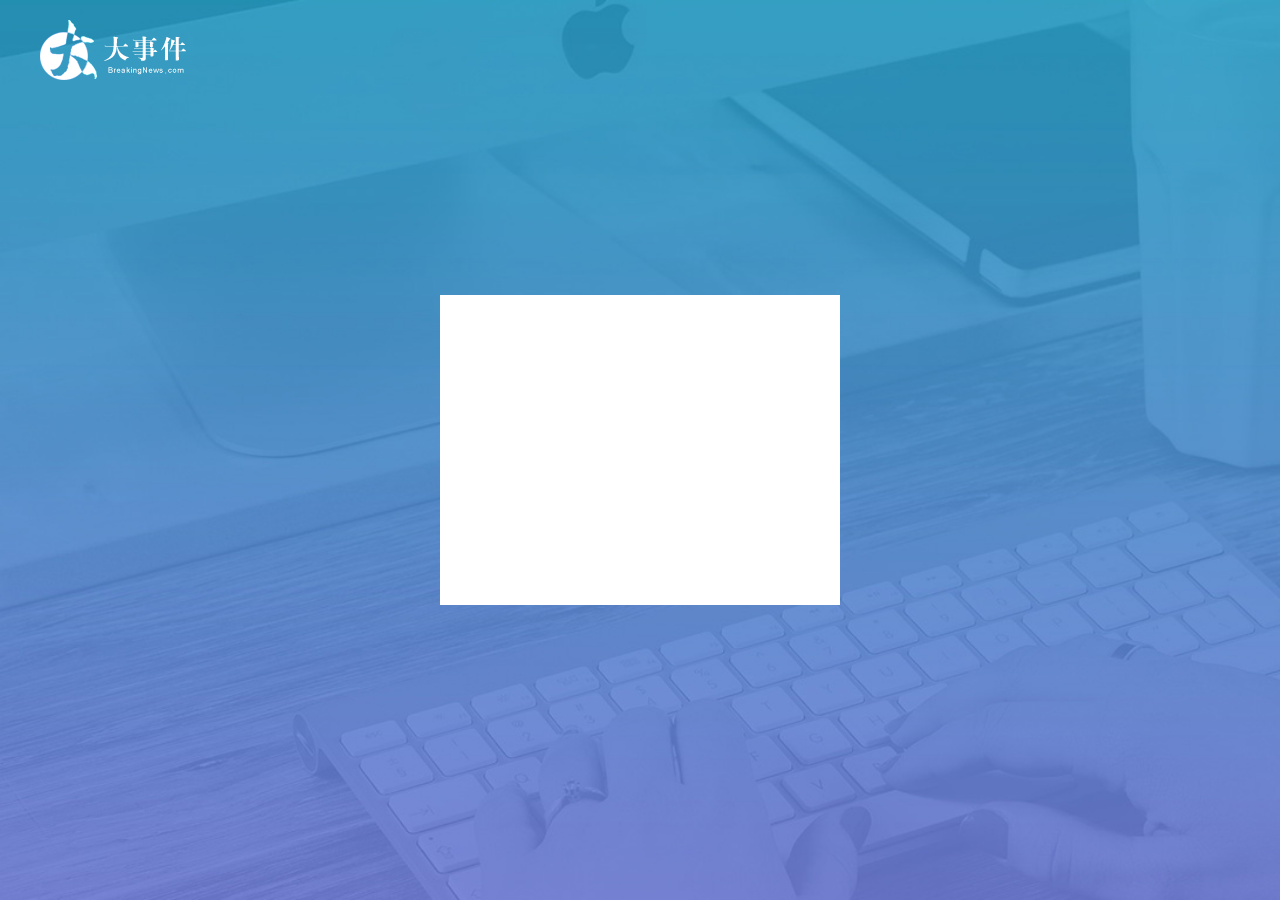
==== commit 9f3aac77: "修改login文件" ====
--- a/login.html
+++ b/login.html
@@ -20,7 +20,7 @@
     <!-- 注册和登录区域   -->
     <div class="loginAndRegBox">
         <!-- 1.标题 -->
-        <div class="titleBox"></div>
+        <div class="titleBoX"></div>
         <!-- 2.登录 -->
         <!-- 3.注册 -->
     </div>
--- a/assets/css/login.css
+++ b/assets/css/login.css
@@ -1,4 +1,3 @@
-/* 背景图片 */
 body,
 html {
     padding: 0;
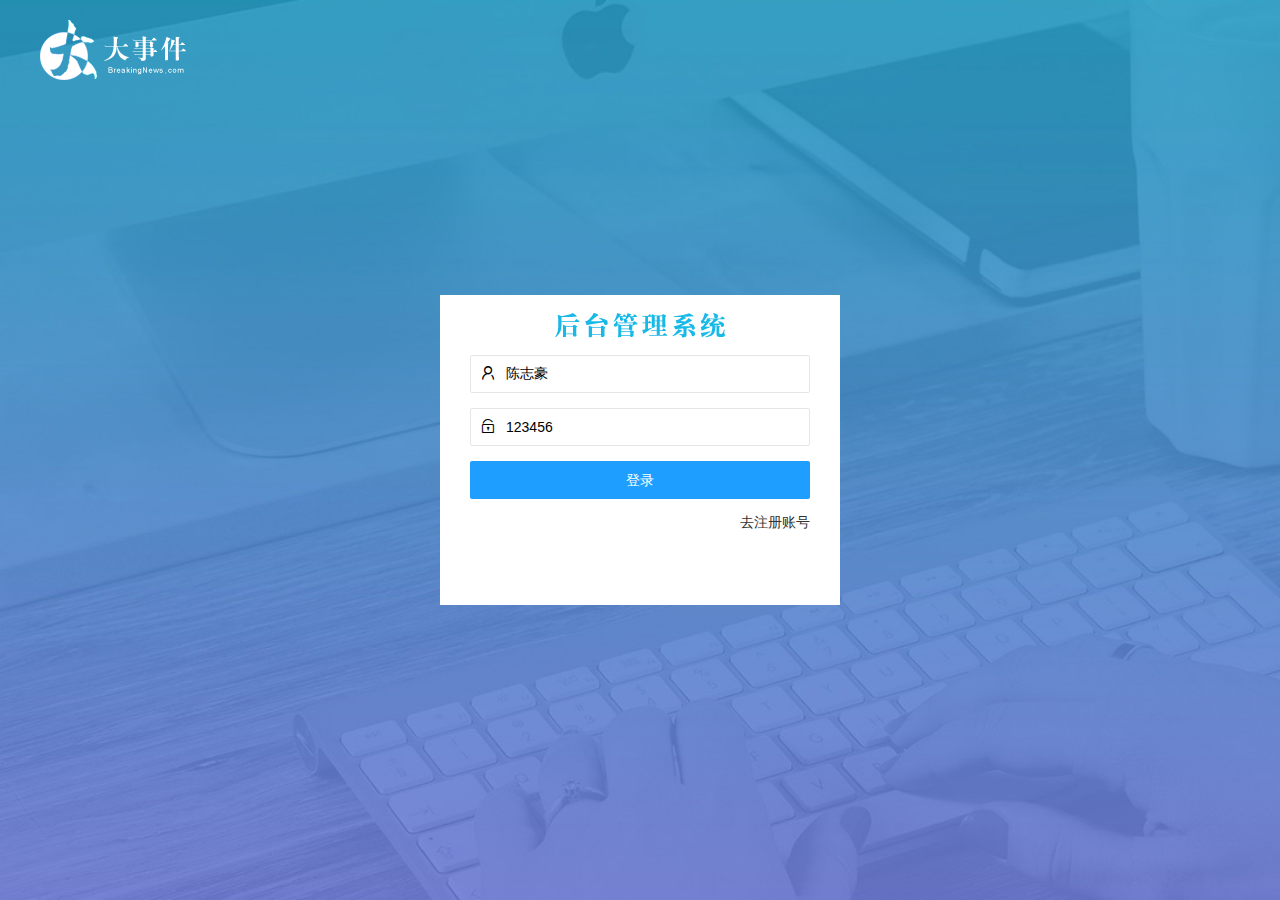
==== commit 9b5a1691: "注册和登录页面完成" ====
--- a/login.html
+++ b/login.html
@@ -20,10 +20,77 @@
     <!-- 注册和登录区域   -->
     <div class="loginAndRegBox">
         <!-- 1.标题 -->
-        <div class="titleBoX"></div>
+        <div class="titleBox"></div>
         <!-- 2.登录 -->
+        <div class="login-box">
+            <!-- 登录账号 -->
+            <form class="layui-form" action="" id="form_login">
+                <!-- 用户名 -->
+                <div class="layui-form-item ">
+                    <i class="layui-icon layui-icon-username"></i>
+                    <input value="陈志豪" type="text" name="username" required lay-verify="required" placeholder="请输入用户名"
+                        autocomplete="off" class="layui-input">
+                </div>
+                <!-- 密码 -->
+                <div class="layui-form-item">
+                    <i class="layui-icon layui-icon-password"></i>
+                    <input value="123456" type="text" name="password" required lay-verify="required|pwd" placeholder="请输入密码"
+                        autocomplete="off" class="layui-input">
+                </div>
+                <!-- 按钮提交 -->
+                <div class="layui-form-item ">
+                    <button class="layui-btn layui-btn-fluid  layui-btn-normal" lay-submit
+                        lay-filter="formDemo">登录</button>
+                </div>
+                <!-- a链接 -->
+                <div class="layui-form-item">
+                    <a href="javaScript:;" id="link_reg" class="links">去注册账号</a>
+                </div>
+            </form>
+        </div>
         <!-- 3.注册 -->
+        <div class="reg-box" style="display: none;">
+            <!-- 注册表单 -->
+            <form class="layui-form" action="" id="form_reg">
+                <!-- 用户名 -->
+                <div class="layui-form-item ">
+                    <i class="layui-icon layui-icon-username"></i>
+                    <input type="text" name="username" required lay-verify="required" placeholder="请输入用户名"
+                        autocomplete="off" class="layui-input">
+                </div>
+                <!-- 密码 -->
+                <div class="layui-form-item">
+                    <i class="layui-icon layui-icon-password"></i>
+                    <input type="password" name="password" required lay-verify="required|pwd" placeholder="请输入密码"
+                        autocomplete="off" class="layui-input">
+                </div>
+                <!--  确认密码 -->
+                <div class="layui-form-item">
+                    <i class="layui-icon layui-icon-password"></i>
+                    <input type="password" name="repassword" required lay-verify="required|pwd|repwd" placeholder="请确认密码"
+                        autocomplete="off" class="layui-input">
+                </div>
+                <!-- 按钮注册 -->
+                <div class="layui-form-item ">
+                    <button class="layui-btn layui-btn-fluid  layui-btn-normal" lay-submit
+                        lay-filter="formDemo">注册</button>
+                </div>
+                <!-- a链接 -->
+                <div class="layui-form-item links">
+                    <a href="javaScript:;" id="link_login">去登录</a>
+                </div>
+            </form>
+        </div>
     </div>
+
+    <!-- layui 表单验证 js 文件 -->
+    <script src="/assets/lib/layui/layui.all.js"></script>
+    <!-- 引入jQurye文件 -->
+    <script src="/assets/lib/jquery.js"></script>
+    <!-- 引入 -->
+    <script src="/assets/js/baseAPI.js"></script>
+    <!-- 引入本页面得的js文件 -->
+    <script src="/assets/js/login.js"></script>
 </body>
 
 </html>--- a/assets/css/login.css
+++ b/assets/css/login.css
@@ -1,3 +1,4 @@
+/* 设置背景图片 */
 body,
 html {
     padding: 0;
@@ -30,5 +31,34 @@
 .titleBox {
     width: 100%;
     height: 60px;
+    background-color: #000;
     background: url('/assets/images/login_title.png') no-repeat center;
+}
+
+/* 修改注册和登录区域两边的距离 */
+.layui-form {
+    padding: 0 30px;
+}
+
+/* a链接位置的修改 */
+.links {
+    display: flex;
+    justify-content: flex-end;
+}
+
+/* 子绝父相 */
+.layui-form-item {
+    position: relative;
+}
+
+/* 给字体图标点位 */
+.layui-icon {
+    position: absolute;
+    top: 10px;
+    left: 10px;
+}
+
+/* 给输入框一个padding */
+.layui-input {
+    padding: 0 35px 0;
 }